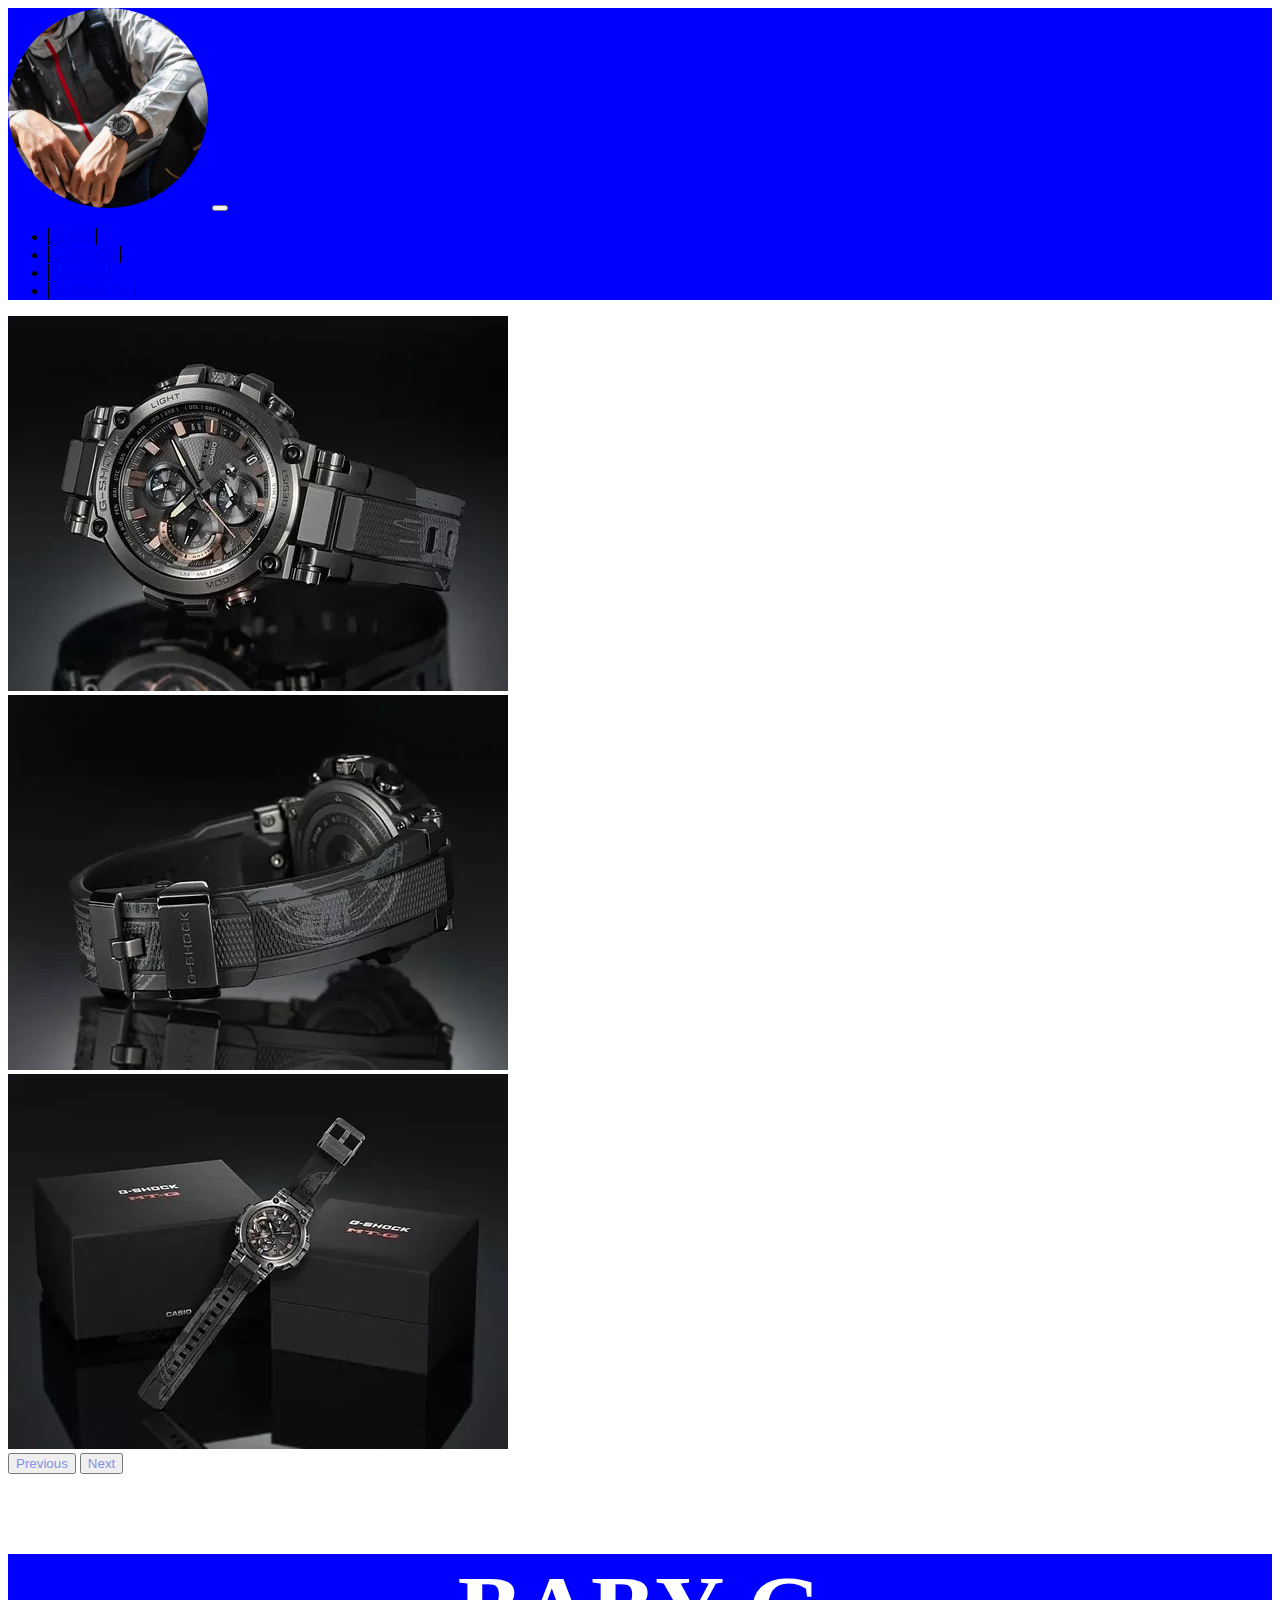
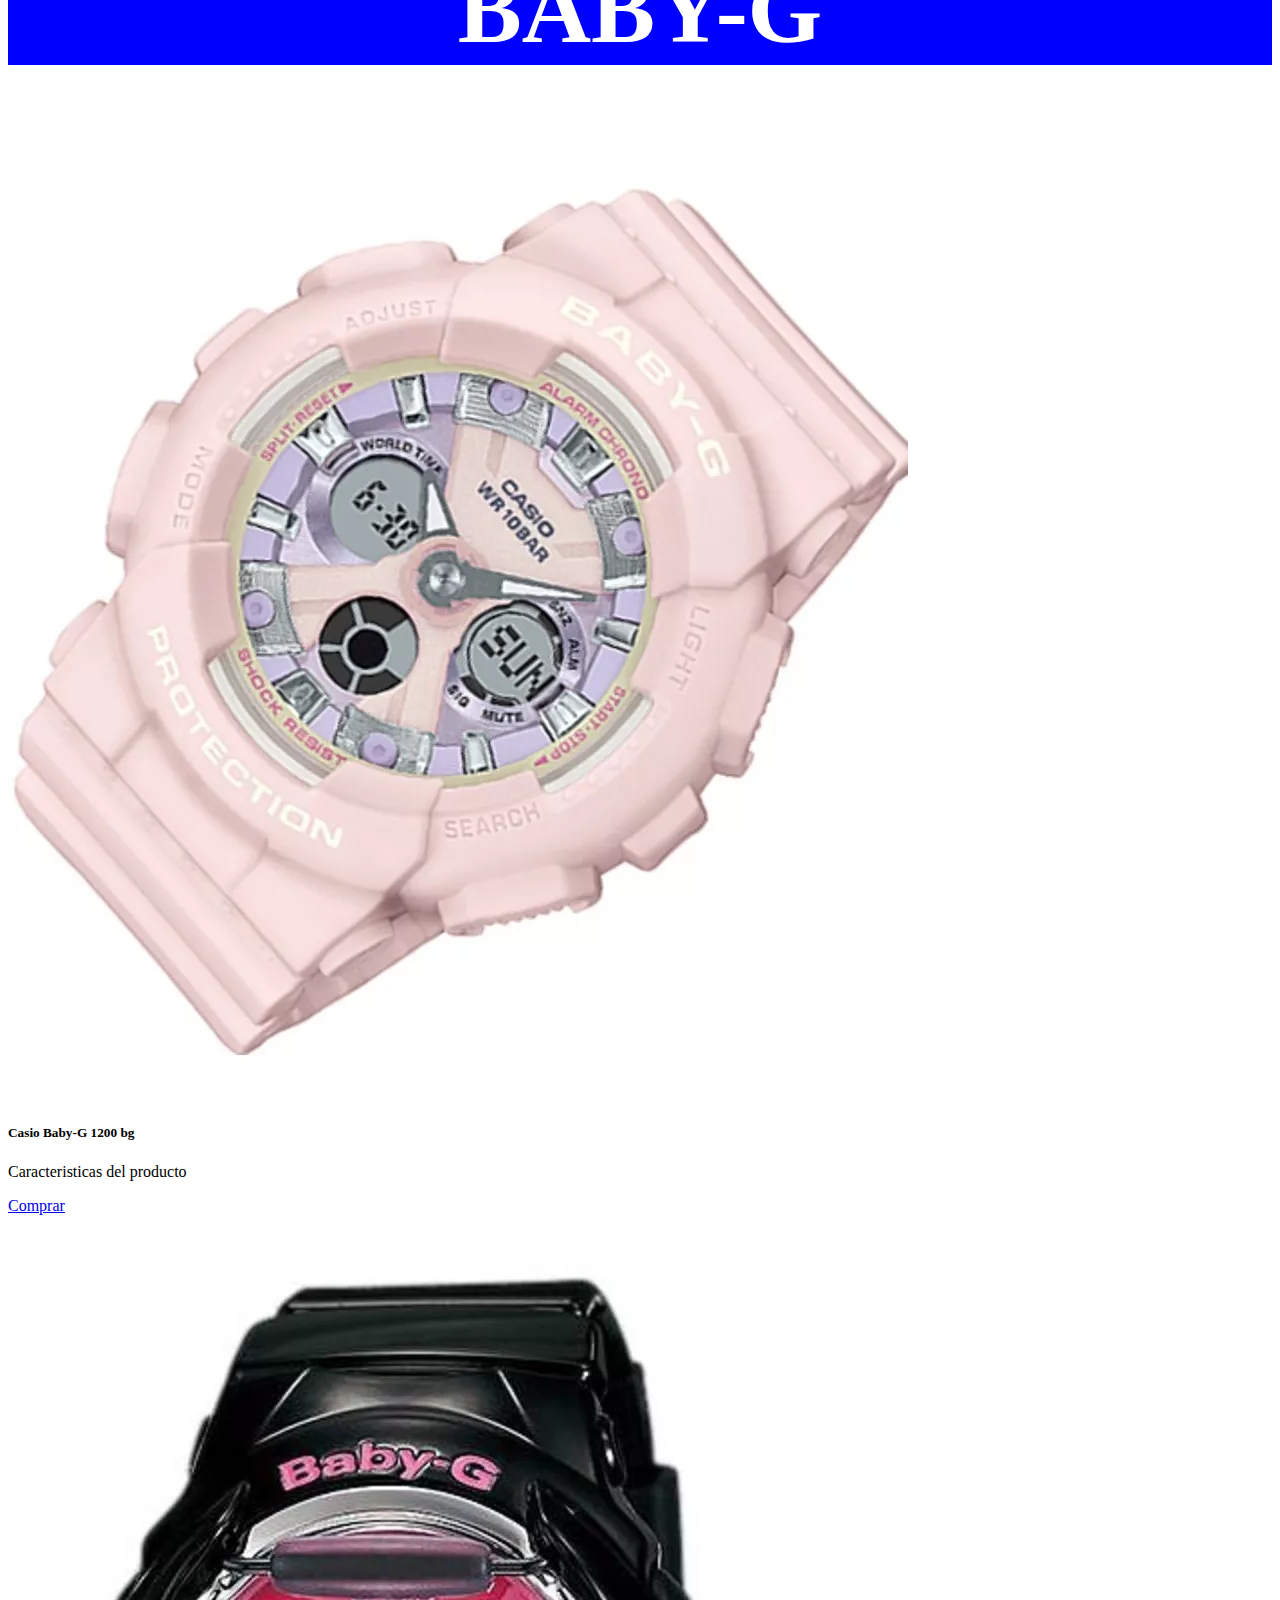
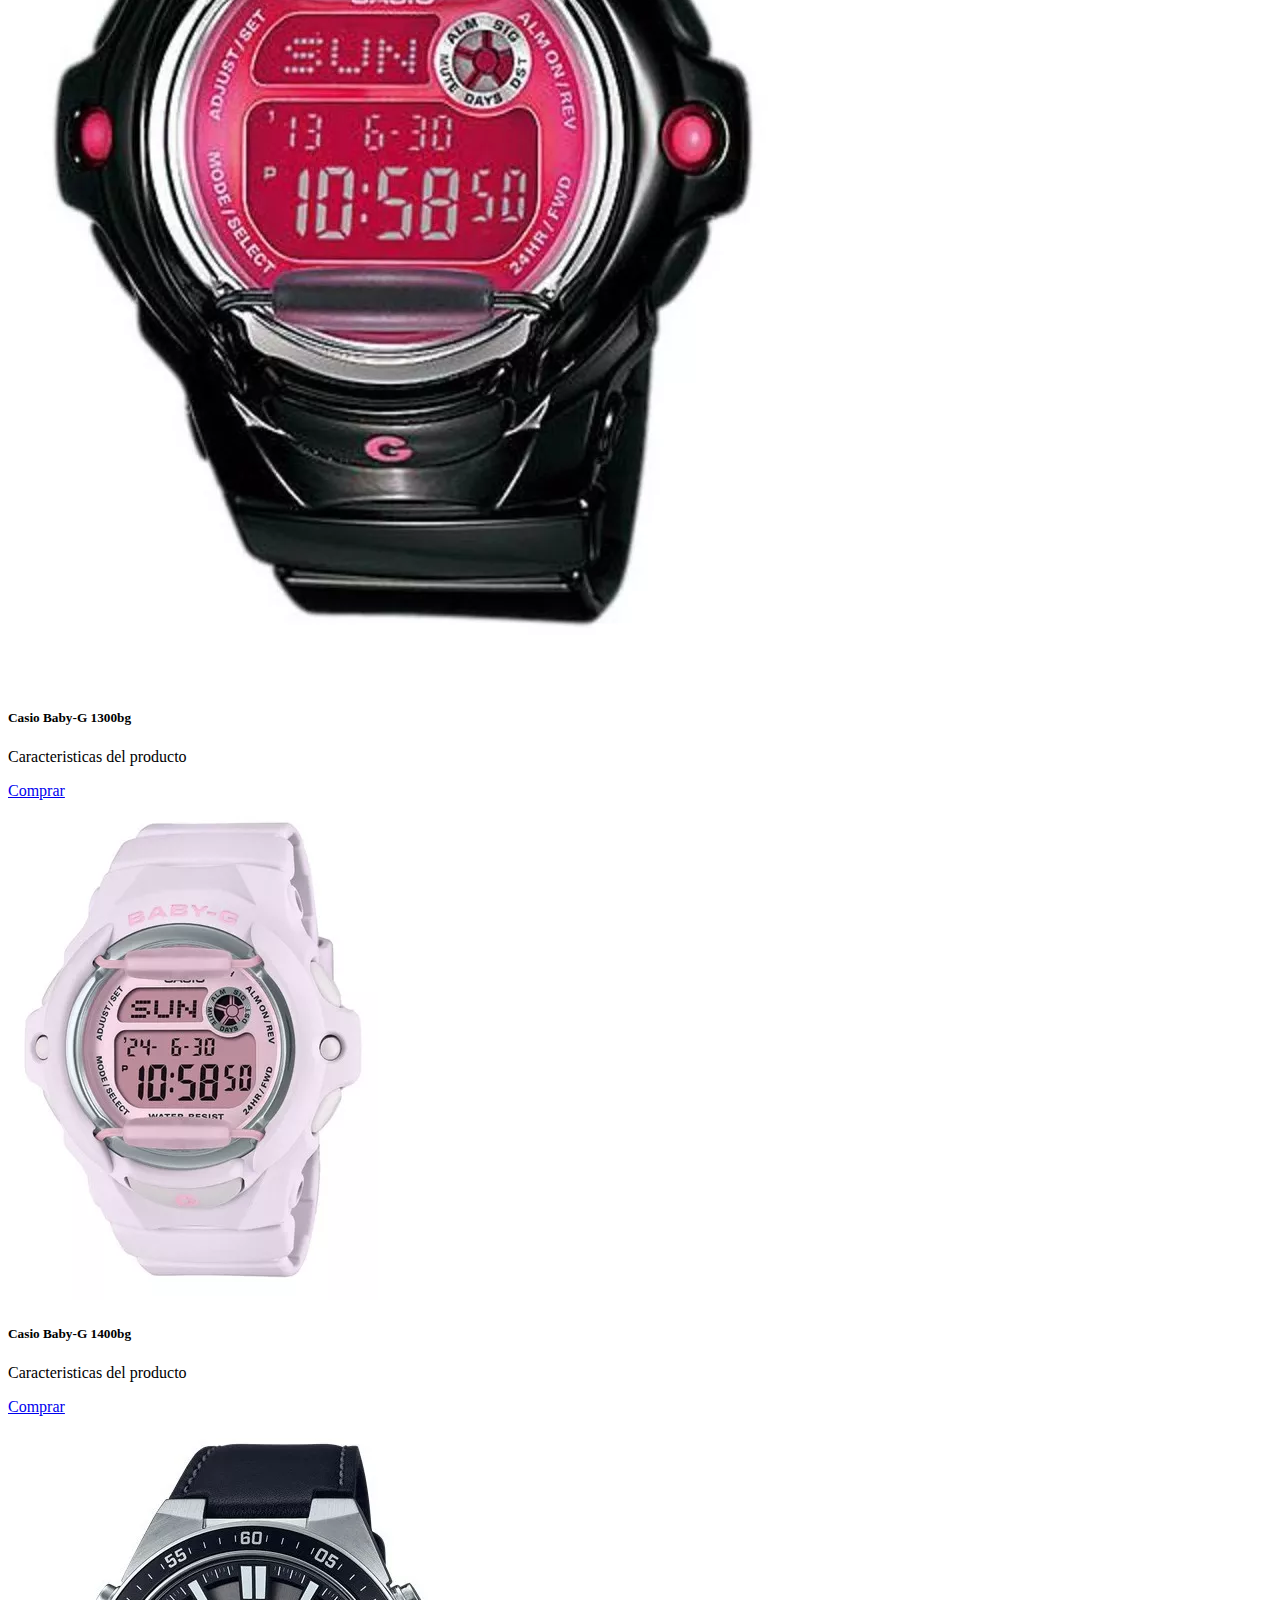
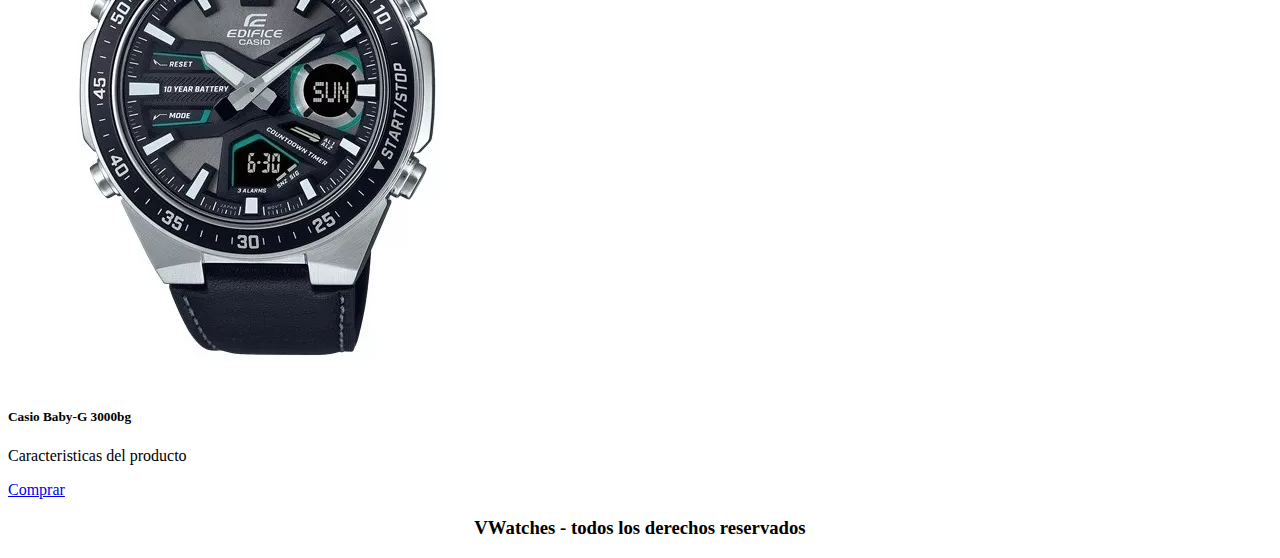
==== HTML/babyg.html @ 51a6a231 "carga inicial" ====
<!DOCTYPE html>
<html lang="es">
<head>
    <meta charset="UTF-8">
    <meta name="viewport" content="width=device-width, initial-scale=1.0">
    <title>Baby-G</title>
    <link rel="stylesheet" href="https://fonts.googleapis.com/css2?family=Material+Symbols+Outlined:opsz,wght,FILL,GRAD@20..48,100..700,0..1,-50..200" />
    <link href="https://cdn.jsdelivr.net/npm/bootstrap@5.3.2/dist/css/bootstrap.min.css" rel="stylesheet" integrity="sha384-T3c6CoIi6uLrA9TneNEoa7RxnatzjcDSCmG1MXxSR1GAsXEV/Dwwykc2MPK8M2HN" crossorigin="anonymous">
    <link rel="stylesheet" href="../css/style.css">
    <link rel="preconnect" href="https://fonts.googleapis.com">
<link rel="preconnect" href="https://fonts.gstatic.com" crossorigin>
<link href="https://fonts.googleapis.com/css2?family=Edu+TAS+Beginner&family=Great+Vibes&display=swap" rel="stylesheet">
    <link rel="stylesheet" href="css/mediaQueries.css">

</head>
<body class="container-fluid">
    <header class="navbar navbar-expand-lg encabezado">
        <div class="container-fluid">
          <a class="navbar-brand" href="#"><img  class="logoPage" src="../img/logo.webp" alt="Logo de vera Watches"></a>
          <div class="texto-superpuesto">VWatches</div>

          <button class="navbar-toggler" type="button" data-bs-toggle="collapse" data-bs-target="#navbarNav" aria-controls="navbarNav" aria-expanded="false" aria-label="Toggle navigation">
            <span class="navbar-toggler-icon"></span>
          </button>
          <nav class="collapse navbar-collapse" id="navbarNav">
            <ul class="navbar-nav menuNav">
              <li class="nav-item">
                <a class="nav-link active" aria-current="page" href="../index.html">Home</a>
              </li>
              <li class="nav-item">
                <a class="nav-link" href="gshock.html">G-Shock</a>
              </li>
              <li class="nav-item">
                <a class="nav-link" href="babyg.html">Baby-G</a>
              </li>
              <li class="nav-item">
                <a class="nav-link" href="contacto.html">Contacto</a>
              </li>
            </ul>
          </nav>
        </div>
    </header>

      <!--carousel basico para aprobar mi proyecto-->
      <div id="carouselExample" class="carousel slide">
        <div class="carousel-inner">
          <div class="carousel-item active">
            <img src="../img/carou 1.webp" class="d-block w-100" alt="imagen de reloj plano">
          </div>
          <div class="carousel-item">
            <img src="../img/carou 2.webp" class="d-block w-100" alt="imagen de reloj carousel 2">
          </div>
          <div class="carousel-item">
            <img src="../img/carou 3.webp" class="d-block w-100" alt="imagen de reloj carousel 3">
          </div>
        </div>
        <button class="carousel-control-prev" type="button" data-bs-target="#carouselExample" data-bs-slide="prev">
          <span class="carousel-control-prev-icon" aria-hidden="true"></span>
          <span class="visually-hidden">Previous</span>
        </button>
        <button class="carousel-control-next" type="button" data-bs-target="#carouselExample" data-bs-slide="next">
          <span class="carousel-control-next-icon" aria-hidden="true"></span>
          <span class="visually-hidden">Next</span>
        </button>
      </div>
      <div class="G">
        <h2>Baby-G</h2>
      </div>

      <!--CARDS CON IMAGENES DE RELOJES-->

      <div class="row">


        <div class="card col-xl-3 col-md-6 col-sm-12">
            <img src="../img/babyg1.webp" class="card-img-top" alt="imagen de Reloj femenino">
            <div class="card-body">
              <h5 class="card-title">Casio Baby-G 1200 bg</h5>
              <p class="card-text">Caracteristicas del producto</p>
              <a href="#" class="btn btn-primary">Comprar</a>
            </div>
          </div>


          <div class="card col-xl-3 col-md-6 col-sm-12">
            <img src="../img/babyg2.webp" class="card-img-top" alt="imagen de Reloj femenino">
            <div class="card-body">
              <h5 class="card-title">Casio Baby-G 1300bg</h5>
              <p class="card-text">Caracteristicas del producto</p>
              <a href="#" class="btn btn-primary">Comprar</a>
            </div>
          </div>



          <div class="card col-xl-3 col-md-6 col-sm-12">
            <img src="../img/babyg3.webp" class="card-img-top" alt="imagen de Reloj femenino">
            <div class="card-body">
              <h5 class="card-title">Casio Baby-G 1400bg</h5>
              <p class="card-text">Caracteristicas del producto</p>
              <a href="#" class="btn btn-primary">Comprar</a>
            </div>
          </div>



          <div class="card col-xl-3 col-md-6 col-sm-12">
            <img src="../img/edifice3.webp" class="card-img-top" alt="imagen de Reloj femenino">
            <div class="card-body">
              <h5 class="card-title">Casio Baby-G 3000bg</h5>
              <p class="card-text">Caracteristicas del producto</p>
              <a href="#" class="btn btn-primary">Comprar</a>
            </div>
          </div>




      </div>
        


<body>
    <script src="https://cdn.jsdelivr.net/npm/bootstrap@5.3.2/dist/js/bootstrap.bundle.min.js" integrity="sha384-C6RzsynM9kWDrMNeT87bh95OGNyZPhcTNXj1NW7RuBCsyN/o0jlpcV8Qyq46cDfL" crossorigin="anonymous"></script>  
</body>
<footer>
    <h3>VWatches - todos los derechos reservados</h3>
</footer>

</html>
---- css/style.css ----
.logoPage{
    border-radius: 500px;
    width: 200px;
}       

.encabezado {
    background-color: blue;
}    

.menuNav a{
   
    text-transform: uppercase;
    font-size: 1,2rem;
    border-left: 1px solid black; 
    border-right: 1px solid black;
    padding: 0;
    
}
 
.menuNav a:hover {
    background-color: blueviolet;
}

.texto-superpuesto {
    font-family: 'Great Vibes', cursive;
    position: absolute;
    top: 50%;
    left: 70%;
    transform: translate(-50%, -50%);
    color: white;
    font-size: 40px;
    font-weight: bold;
    text-align: center;
}

.G{
    background-color: blue;
    color: white;
    text-align: center;
    text-transform: uppercase;
    font-weight: bold;
    font-size: 4rem
}

h1{
    font-family: 'Great Vibes', cursive;
    font-size: 75px;
    text-align: center;
    text-decoration: underline;
    margin: 20px 0px;
    color: blue;
}
h3{
    text-align: center;
}

.content{
    
    background-color: gray;
    color: aliceblue;
    padding: 0 1.5em;
    max-width: 1170px;
    margin-left: auto;
    margin-right: auto;
    }
    
span{
    color: rgb(134, 143, 228);

}

.contact-wrapper{
    box-shadow: 0 0 20px 0 whitesmoke;
    
}
.contact-wrapper > * {
    padding: 1em;
    
}

.contact-form {
    background-color: black;
}
    
.contact-form form {
    margin: 0;
    padding: 1em;
}
    
.contact-form button, input,textarea {
    width: 100%;
}




.contact-info {
    background-color: rgb(43, 41, 41);
}
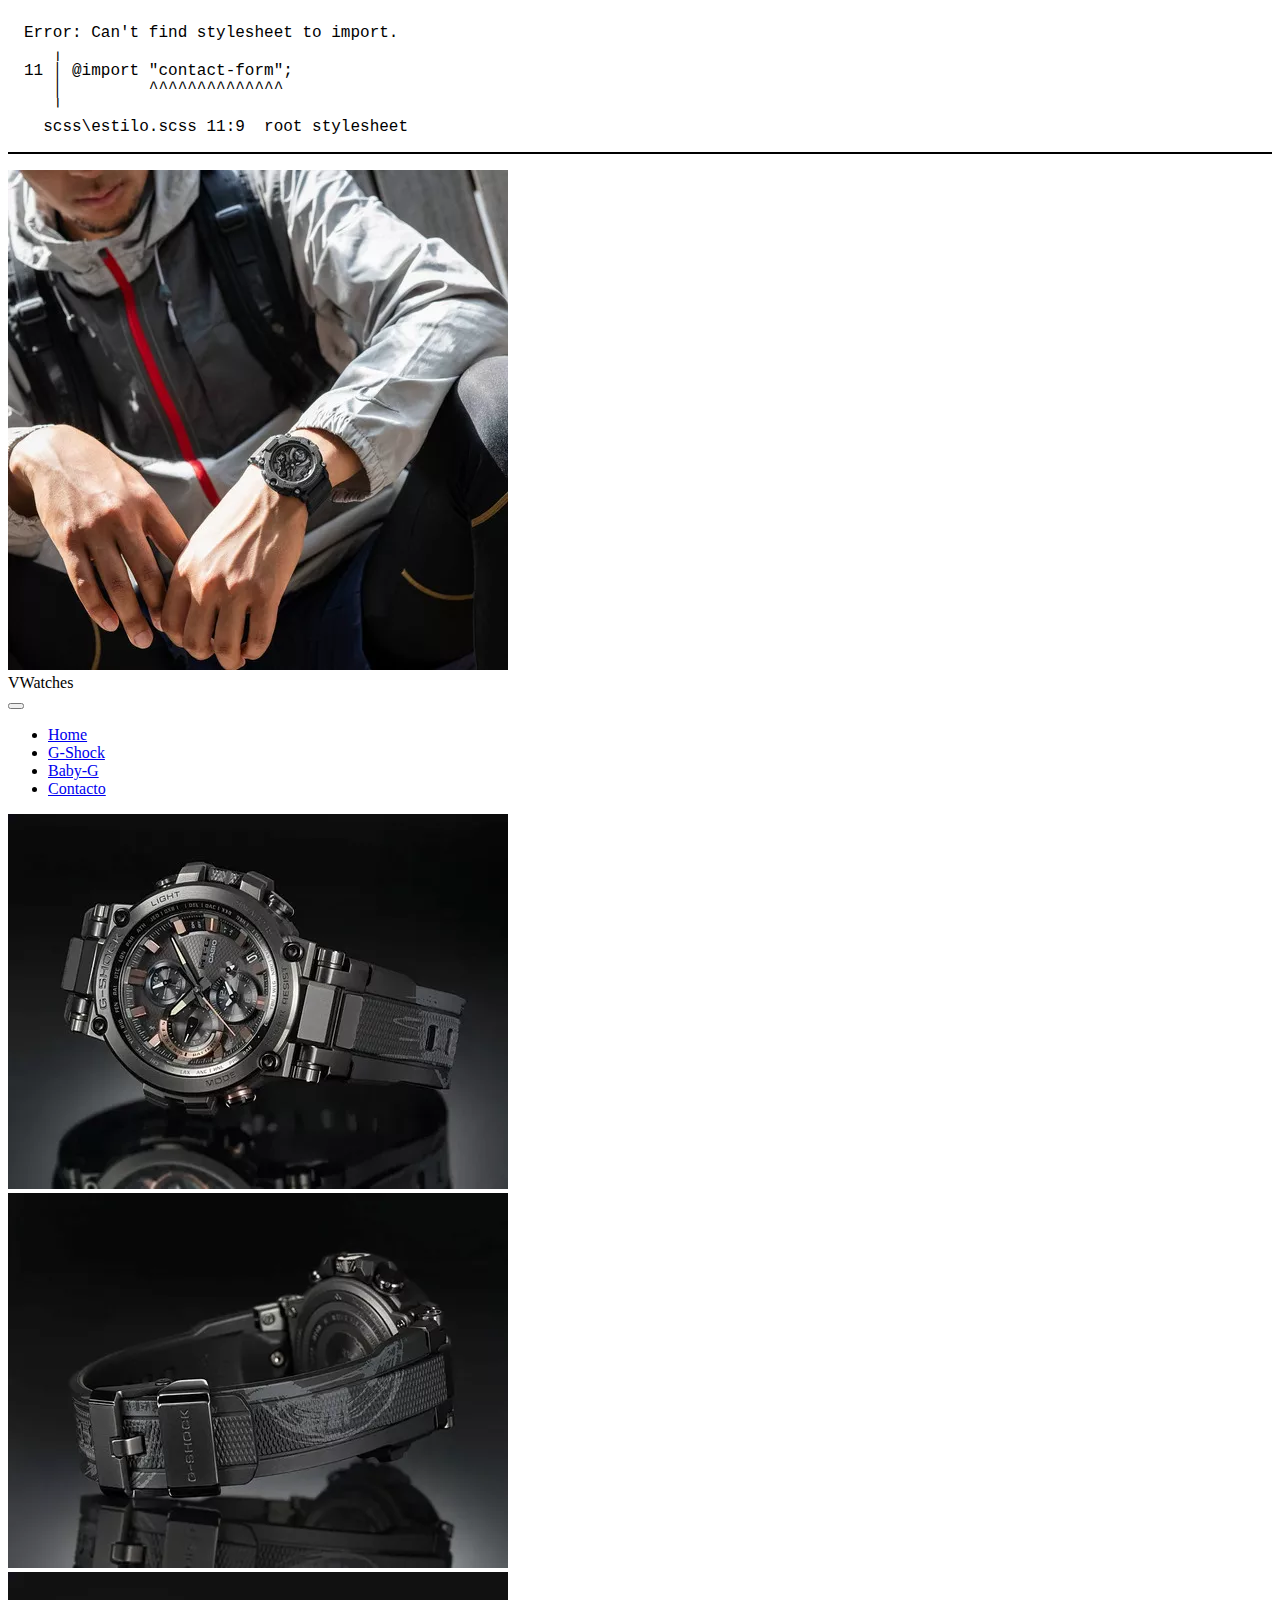
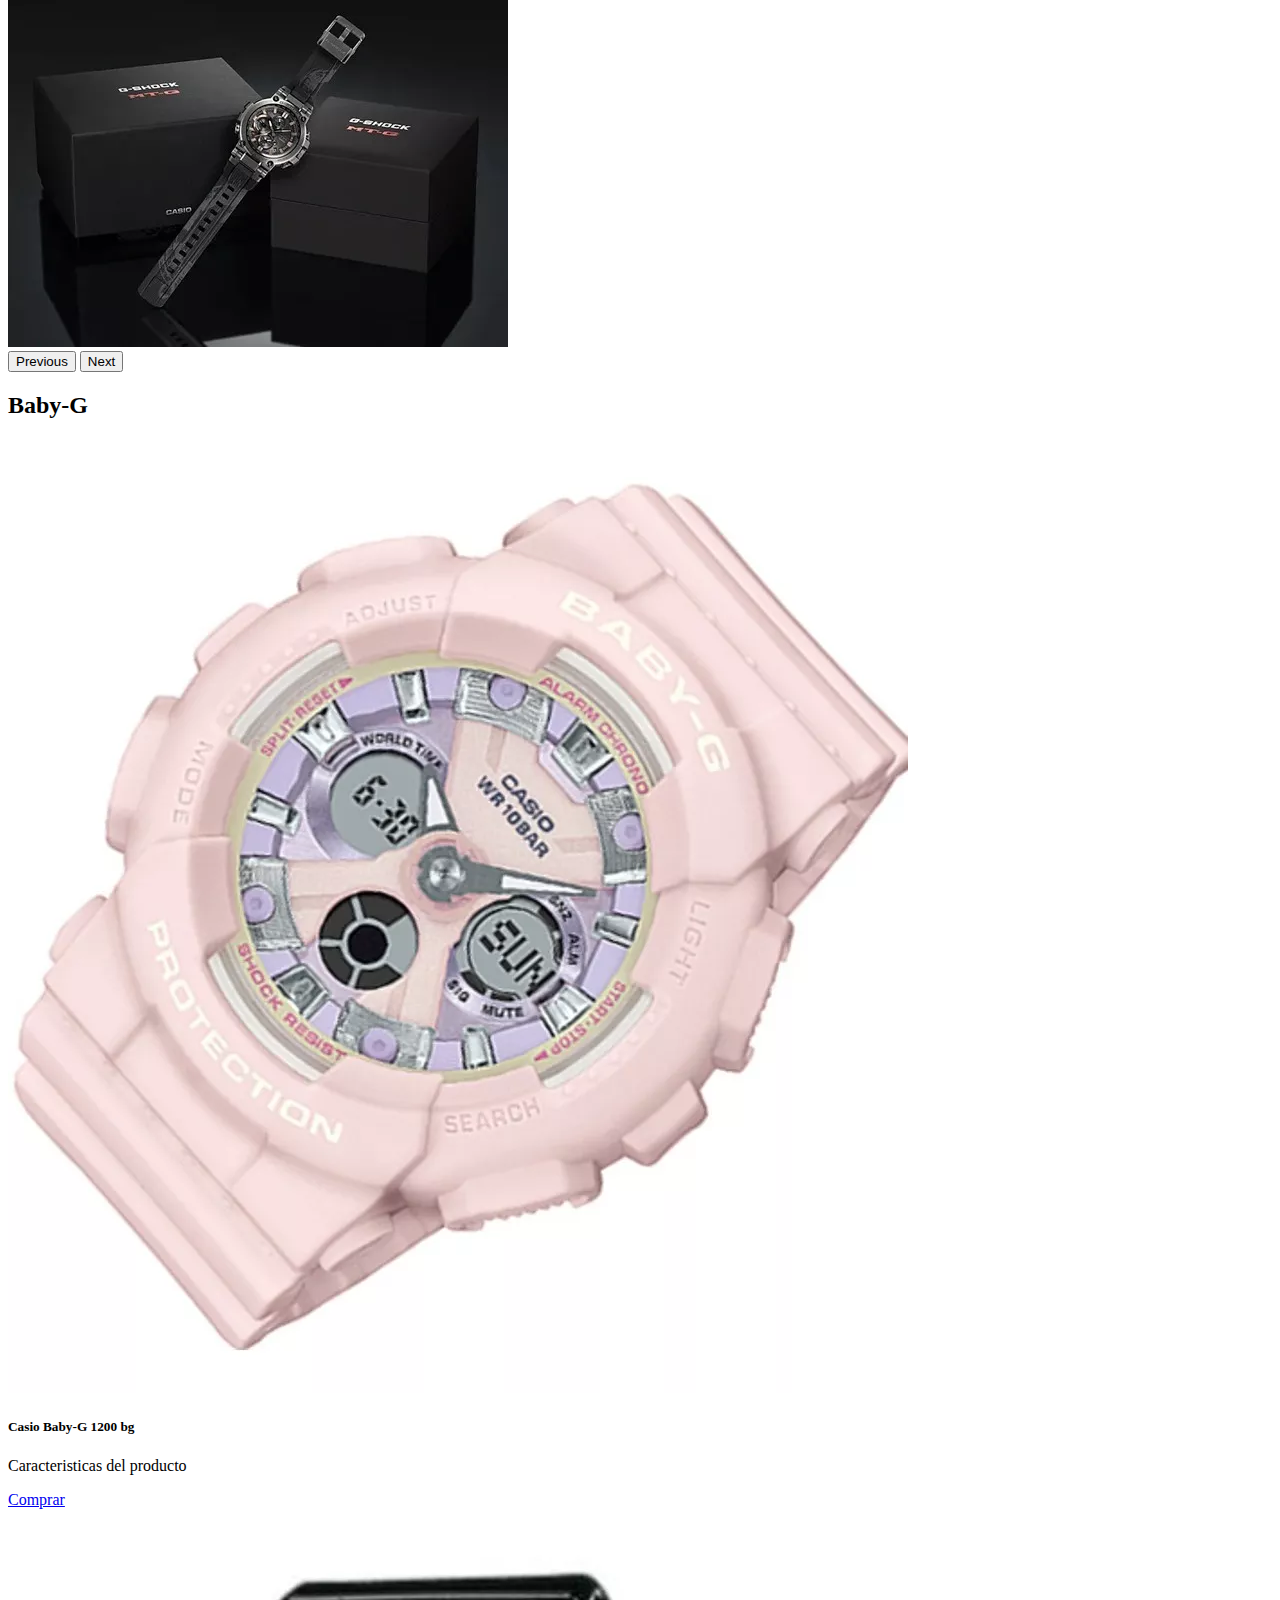
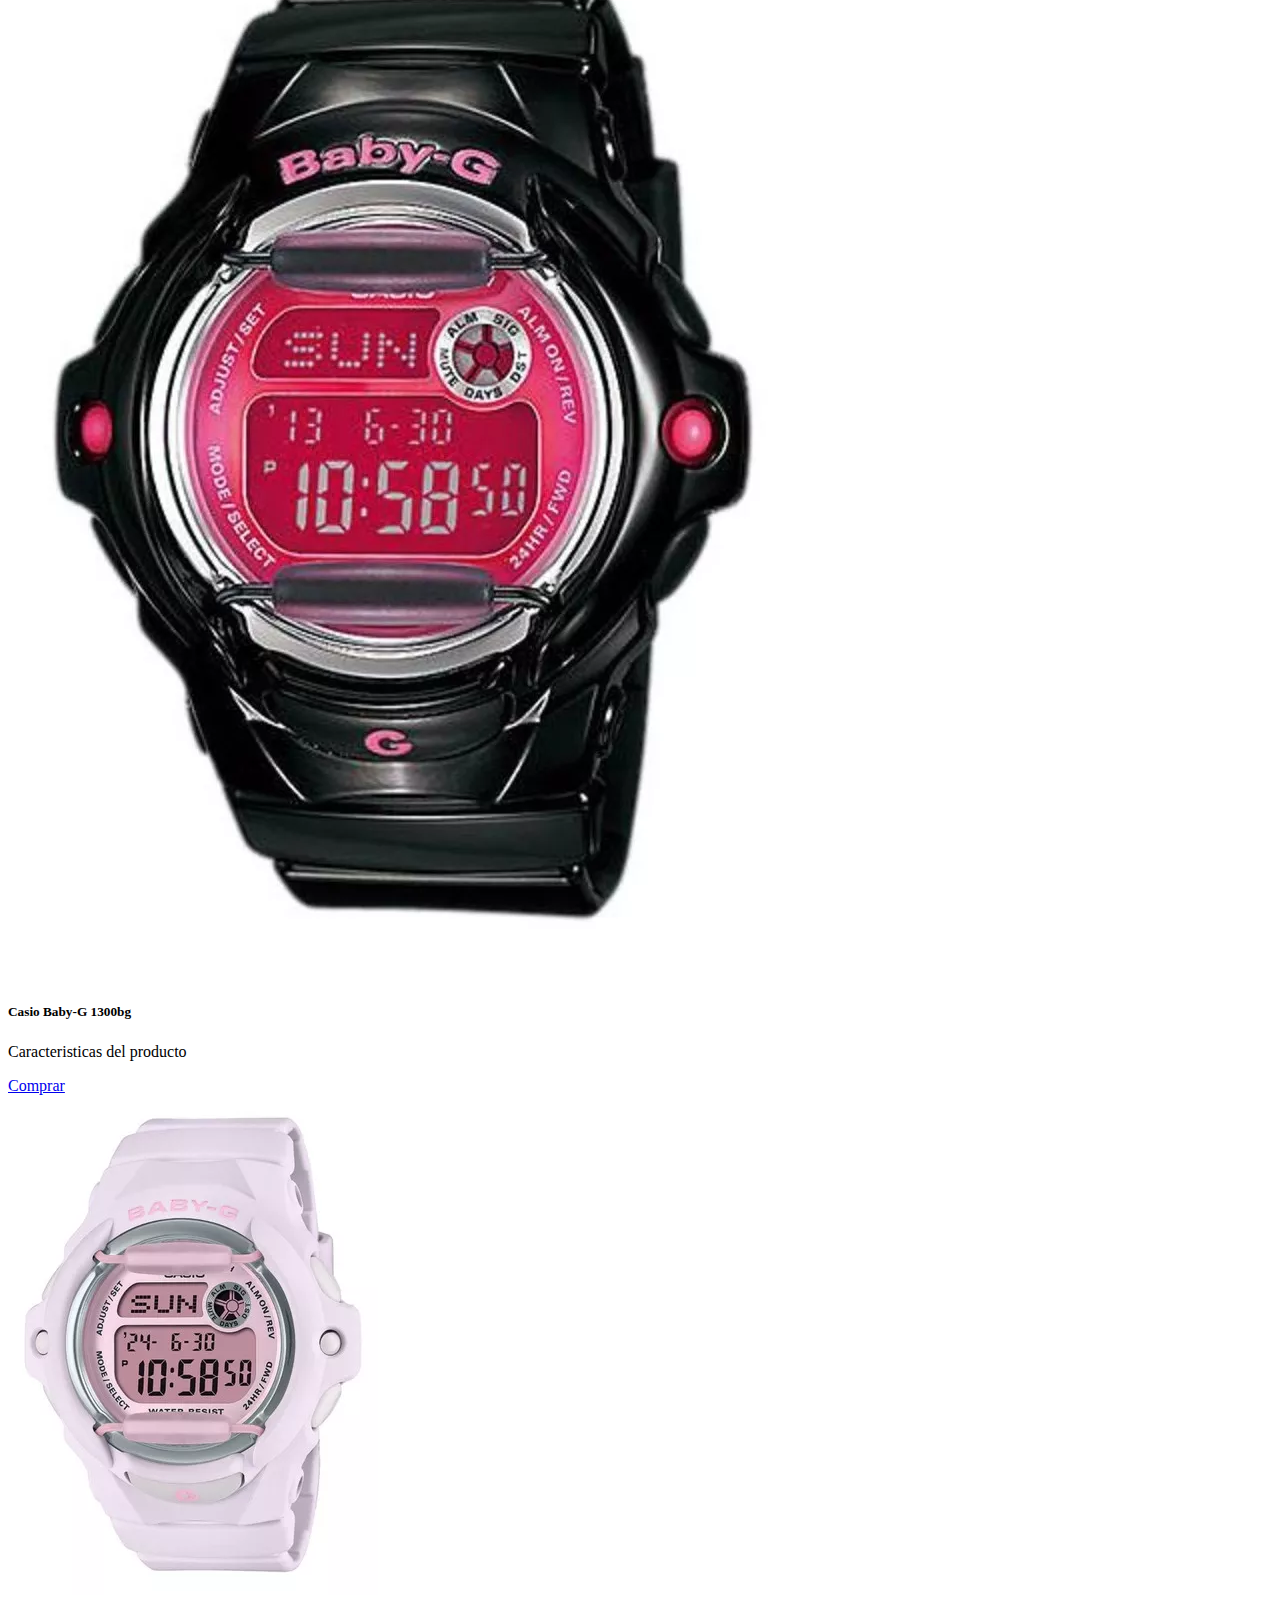
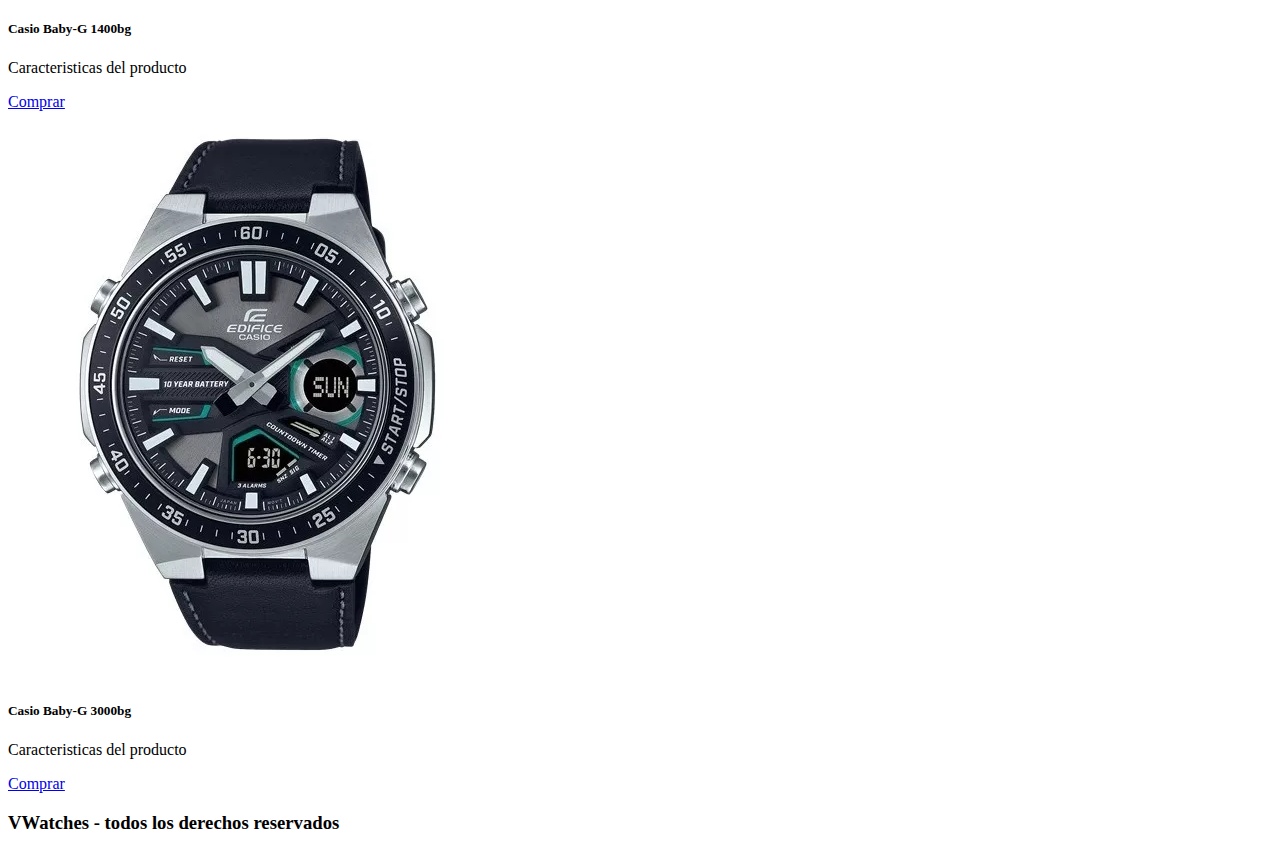
==== commit 64006140: "carga incial" ====
--- a/HTML/babyg.html
+++ b/HTML/babyg.html
@@ -6,7 +6,7 @@
     <title>Baby-G</title>
     <link rel="stylesheet" href="https://fonts.googleapis.com/css2?family=Material+Symbols+Outlined:opsz,wght,FILL,GRAD@20..48,100..700,0..1,-50..200" />
     <link href="https://cdn.jsdelivr.net/npm/bootstrap@5.3.2/dist/css/bootstrap.min.css" rel="stylesheet" integrity="sha384-T3c6CoIi6uLrA9TneNEoa7RxnatzjcDSCmG1MXxSR1GAsXEV/Dwwykc2MPK8M2HN" crossorigin="anonymous">
-    <link rel="stylesheet" href="../css/style.css">
+    <link rel="stylesheet" href="../css/estilo.css">
     <link rel="preconnect" href="https://fonts.googleapis.com">
 <link rel="preconnect" href="https://fonts.gstatic.com" crossorigin>
 <link href="https://fonts.googleapis.com/css2?family=Edu+TAS+Beginner&family=Great+Vibes&display=swap" rel="stylesheet">
--- a/css/estilo.css
+++ b/css/estilo.css
@@ -0,0 +1,17 @@
+/* Error: Can't find stylesheet to import.
+ *    ,
+ * 11 | @import "contact-form";
+ *    |         ^^^^^^^^^^^^^^
+ *    '
+ *   scss\estilo.scss 11:9  root stylesheet */
+
+body::before {
+  font-family: "Source Code Pro", "SF Mono", Monaco, Inconsolata, "Fira Mono",
+      "Droid Sans Mono", monospace, monospace;
+  white-space: pre;
+  display: block;
+  padding: 1em;
+  margin-bottom: 1em;
+  border-bottom: 2px solid black;
+  content: "Error: Can't find stylesheet to import.\a    \2577 \a 11 \2502  @import \"contact-form\";\d\a    \2502          ^^^^^^^^^^^^^^\a    \2575 \a   scss\\estilo.scss 11:9  root stylesheet";
+}
